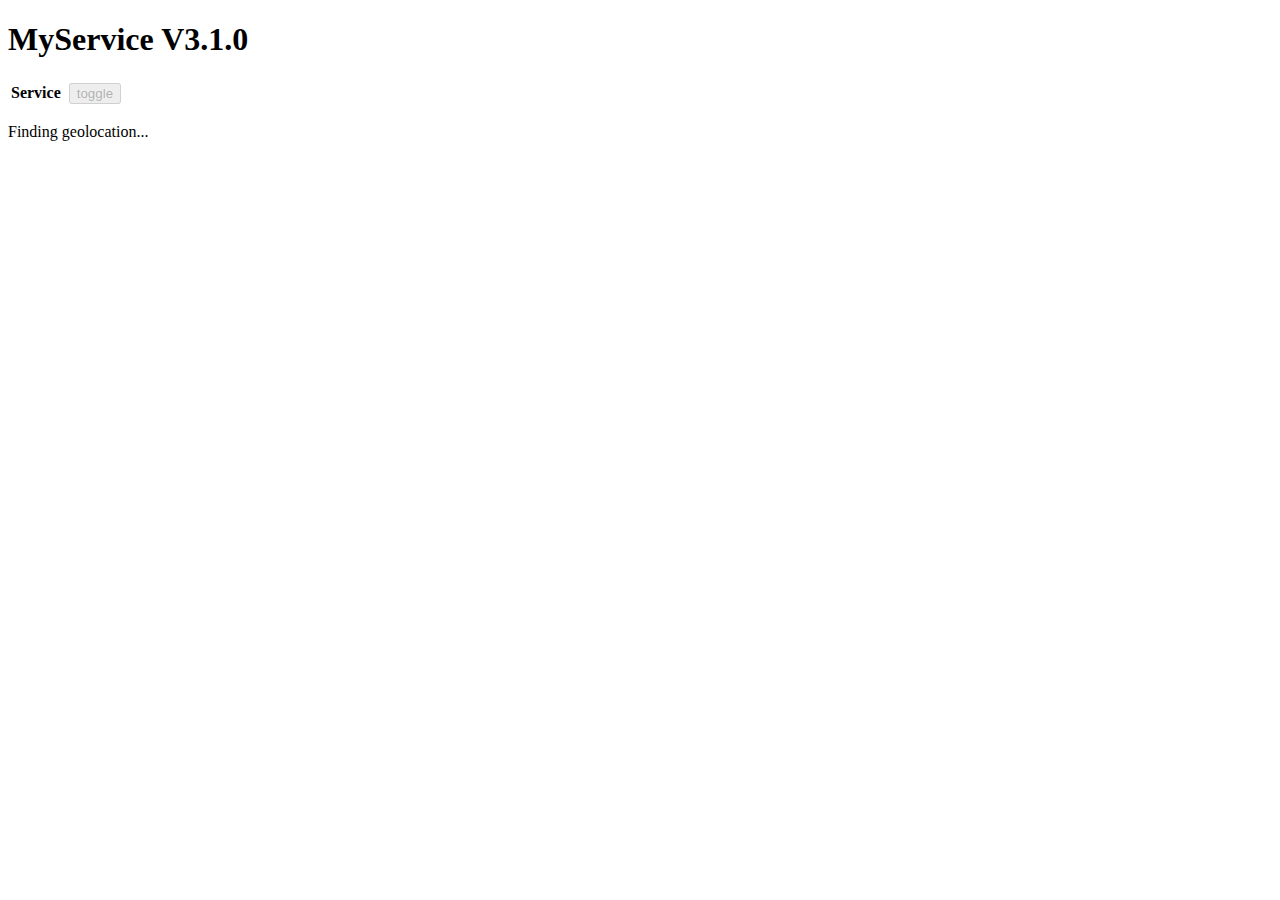
==== assets/www/index.html @ c360ecf5 "Geo Location with Service" ====
<!DOCTYPE html>
<html>
  <head>
  	 <meta charset="utf-8" />
        <meta name="format-detection" content="telephone=no" />
      
    	<title>Device Properties Example</title>
    	<script language="JavaScript" type="text/javascript" src="lib/jquery-1.10.2.min.js"></script>
    <script type="text/javascript" charset="utf-8" src="cordova.js"></script>
    <script type="text/javascript" src="backgroundService-3.1.0.js"></script>
	<script type="text/javascript" src="myService-3.1.0.js"></script>
		
        <script type="text/javascript" >
        	var myService = cordova.require('cordova/plugin/myService');
        	
        	document.addEventListener('deviceready', function() {
				getStatus();
  			}, true);

 			function handleSuccess(data) {
 				updateView(data);
 			}
 			
 			function handleError(data) {
				alert("Error: " + data.ErrorMessage);
 				alert(JSON.stringify(data));
				updateView(data);
 			}

			/*
			 * Button Handlers
			 */ 			
 			function getStatus() {
 				myService.getStatus(	function(r){handleSuccess(r)},
 										function(e){handleError(e)});
 			}
 			
 			function startService() {
				myService.startService(	function(r){
													handleSuccess(r);
													navigator.geolocation.getCurrentPosition(onSuccess, onError, {enableHighAccuracy:true});},
										function(e){handleError(e)});
 			}

 			function stopService() {
	 			myService.stopService(	function(r){handleSuccess(r)},
 										function(e){handleError(e)});
			}

 			function enableTimer() {
				myService.enableTimer(	60000,
										function(r){handleSuccess(r)},
										function(e){handleError(e)});
 			}

 			function disableTimer() {
	 			myService.disableTimer(	function(r){handleSuccess(r)},
 										function(e){handleError(e)});
			}
			 			
 			function registerForBootStart() {
				myService.registerForBootStart(	function(r){handleSuccess(r)},
												function(e){handleError(e)});
 			}

 			function deregisterForBootStart() {
				myService.deregisterForBootStart(	function(r){handleSuccess(r)},
													function(e){handleError(e)});
 			}

 			function registerForUpdates() {
				myService.registerForUpdates(	function(r){handleSuccess(r)},
												function(e){handleError(e)});
 			}

 			function deregisterForUpdates() {
				myService.deregisterForUpdates(	function(r){handleSuccess(r)},
												function(e){handleError(e)});
 			}

 			function setConfig() {
				var helloToTxt = document.getElementById("helloToTxt");
 				var helloToString = helloToTxt.value;
 				var config = { 
 								"HelloTo" : helloToString 
 							}; 
				myService.setConfiguration(	config,
											function(r){handleSuccess(r)},
											function(e){handleError(e)});
 			}

			/*
			 * View logic
			 */
 			function updateView(data) {
				var serviceBtn = document.getElementById("toggleService");
				var serviceStatus = document.getElementById("serviceStatus");
				serviceBtn.disabled = false;
				if (data.ServiceRunning) {
					serviceStatus.innerHTML = "Running";
					serviceBtn.onclick = stopService;
					navigator.geolocation.getCurrentPosition(onSuccess, onError, {enableHighAccuracy:true});
					timerBtn.disabled = false;
					//
					/*onDeviceReady();
					if (data.TimerEnabled) {
						timerStatus.innerHTML = "Enabled";
						timerBtn.onclick = disableTimer;
					} else {
						timerStatus.innerHTML = "Disabled";
						timerBtn.onclick = enableTimer;
					} */
					

					updateBtn.disabled = false;
					updateBtn.onclick = setConfig;

					refreshBtn.disabled = false;
					refreshBtn.onclick = getStatus;

				} else { 
					serviceStatus.innerHTML = "Not running";
					serviceBtn.onclick = startService;
					timerBtn.disabled = true;
					timerEnabled = false; 

					updateBtn.disabled = true;
					refreshBtn.disabled = true;
				} 

				bootBtn.disabled = false;
				if (data.RegisteredForBootStart) {
					bootStatus.innerHTML = "Registered";
					bootBtn.onclick = deregisterForBootStart;
				} else {
					bootStatus.innerHTML = "Not registered";
					bootBtn.onclick = registerForBootStart;
				}
				
				listenBtn.disabled = false;
				if (data.RegisteredForUpdates) {
					listenStatus.innerHTML = "Registered";
					listenBtn.onclick = deregisterForUpdates;
				} else {
					listenStatus.innerHTML = "Not registered";
					listenBtn.onclick = registerForUpdates;
				}

				if (data.Configuration != null)
				{
					try {
						var helloToTxt = document.getElementById("helloToTxt");
						helloToTxt.value = data.Configuration.HelloTo;
					} catch (err) {
					}
				}
				
				if (data.LatestResult != null)
				{
					try {
						var resultMessage = document.getElementById("resultMessage");
						resultMessage.innerHTML = data.LatestResult.Message;
 					} catch (err) {
 					}
				}
 			}

		</script>
    <script type="text/javascript" charset="utf-8">

    // onSuccess Geolocation
    //
    function onSuccess(position) {
        var element = document.getElementById('geolocation');
        element.innerHTML = 'Latitude: '           + position.coords.latitude              + '<br />' +
                            'Longitude: '          + position.coords.longitude             + '<br />' +
                            'Altitude: '           + position.coords.altitude              + '<br />' +
                            'Accuracy: '           + position.coords.accuracy              + '<br />' +
                            'Altitude Accuracy: '  + position.coords.altitudeAccuracy      + '<br />' +
                            'Heading: '            + position.coords.heading               + '<br />' +
                            'Speed: '              + position.coords.speed                 + '<br />' +
                            'Timestamp: '          + position.timestamp                    + '<br />';
            var param = {};
            param["taxi_id"] = "taxi_1";
		    param["latitude"] = position.coords.latitude;
		    param["longitude"] =position.coords.longitude;
		    param["phone_number"] = 9940700655;
		    param["status"] = 1;
		    //var data1 = [param];
		    	     
		   	dataSend(param);
    }

    // onError Callback receives a PositionError object
    //
    function onError(error) {
        alert('code: '    + error.code    + '\n' +
              'message: ' + error.message + '\n');
    }
    
    function dataSend(data1){
    	 alert(data1);	
    	 $.ajax({
   		        type : 'POST',
		        dataType : 'json',
		        url : "http://reignsoft.in/taxi/lib/api/tracker.inc.php",
		        data : data1,
		        cache : false,
		        success : function(data1) {
		           	alert("success");
		        },
		        error : function(data1){
		        	alert("Fails");
		        }
		    });
    }
    </script>
  </head>
  <body>
  	<h1>MyService V3.1.0</h1>
		
		<table>
			<tr>
				<th>Service</th>
				<td><div id="serviceStatus"></div></td>
				<td><input disabled id="toggleService" type="button" value="toggle"/></td>
			</tr>
		</table>
    <p id="geolocation">Finding geolocation...</p>
  </body>
</html>
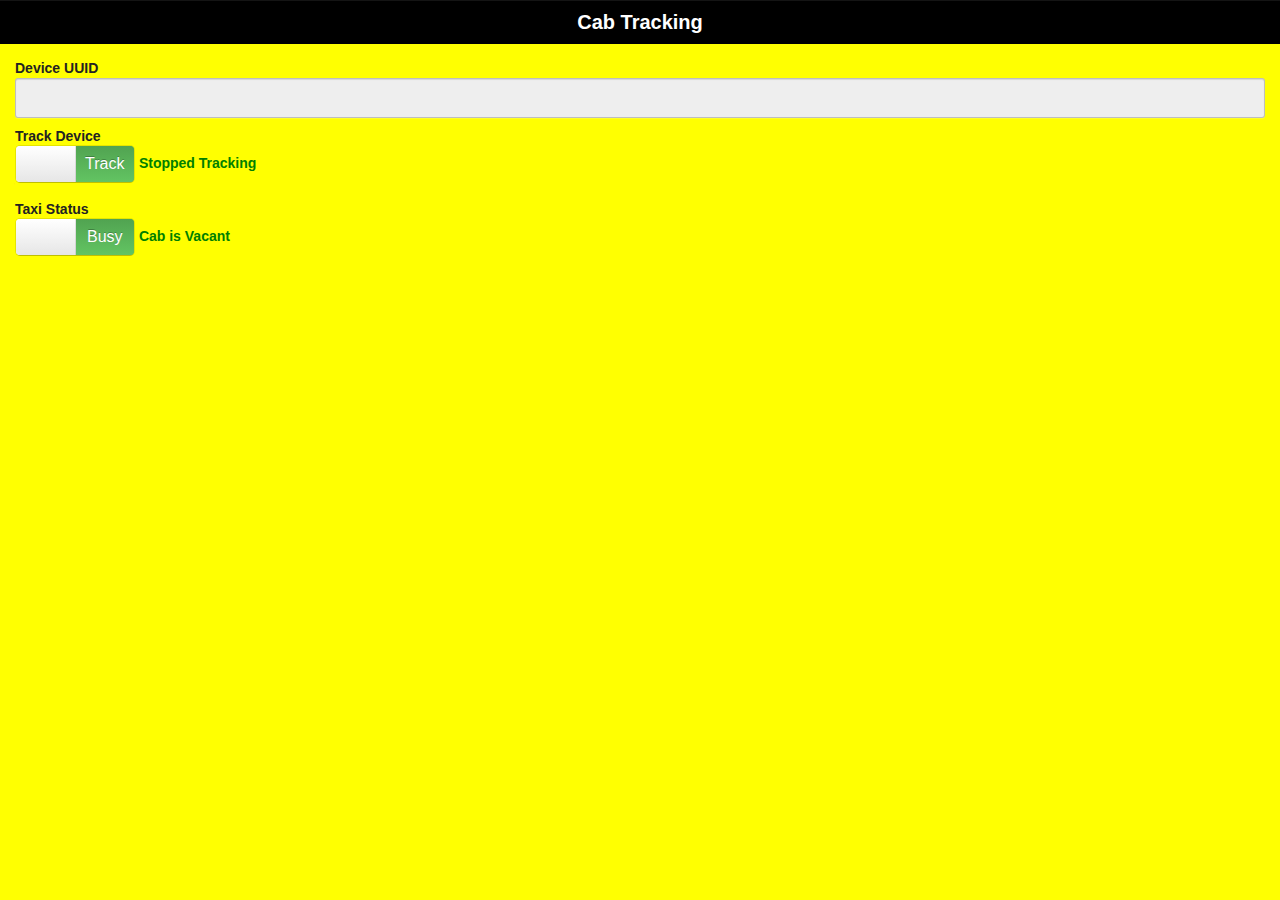
==== commit 9f63c36a: "Taxi Final Apk Version" ====
--- a/assets/www/index.html
+++ b/assets/www/index.html
@@ -4,228 +4,234 @@
   	 <meta charset="utf-8" />
         <meta name="format-detection" content="telephone=no" />
       
-    	<title>Device Properties Example</title>
-    	<script language="JavaScript" type="text/javascript" src="lib/jquery-1.10.2.min.js"></script>
-    <script type="text/javascript" charset="utf-8" src="cordova.js"></script>
-    <script type="text/javascript" src="backgroundService-3.1.0.js"></script>
-	<script type="text/javascript" src="myService-3.1.0.js"></script>
+    	<title>Taxi Location</title>
+    	<link rel="stylesheet" href="lib/bootstrap/css/bootstrap.min.css">
+    	<link rel="stylesheet" href="lib/bootstrap/css/bootstrap-switch.css"> 
+  		<link rel="stylesheet" href="css/taxi.css">
+    	<script language="JavaScript" type="text/javascript" src="lib/jquery/jquery-1.10.2.min.js"></script>
+    	<script type="text/javascript" src="lib/bootstrap/js/bootstrap.min.js"></script>
+    	<script type="text/javascript" src="lib/bootstrap/js/bootstrap-switch.js"></script>
+    	<script type="text/javascript" charset="utf-8" src="cordova.js"></script>
+    	<script type="text/javascript" src="backgroundService-3.1.0.js"></script>
+		<script type="text/javascript" src="myService-3.1.0.js"></script>
 		
         <script type="text/javascript" >
-        	var myService = cordova.require('cordova/plugin/myService');
-        	
-        	document.addEventListener('deviceready', function() {
-				getStatus();
-  			}, true);
-
- 			function handleSuccess(data) {
- 				updateView(data);
- 			}
- 			
- 			function handleError(data) {
+        	$('#change-color-switch').bootstrapSwitch('setOnClass', 'success'; 'setAnimated', true);
+			$('#change-color-switch').bootstrapSwitch('setOffClass', 'danger');
+			var watchID=0;
+		</script>
+	</head>
+  <body>
+  	<header class="bar-title">
+	  	<h1 class="title">Cab Tracking</h1>
+	</header>
+	<form role="form" class="form-group">
+		 <div class="control-group">
+		   <label for="Device_UUID_Label">Device UUID</label>
+		   <input type="text" class="form-control" id="device_uuid" disabled>
+	    </div>
+	    <div class="control-group">
+	    	<label class="control-label" for="track_device">Track Device</label>
+	    	<div class="controls">
+		    	<span id="service_status" class="make-switch has-switch switch-large" data-on="danger" data-off="success" data-on-label="Stop" data-off-label="Track">
+			    	<input type="checkbox" checked>
+			    </span>
+			    <label id="device_current_status_text"></label>
+			</div>				 
+		</div></br>
+		<div class="control-group">
+			<label class="control-label" for="status">Taxi Status</label>
+			<div class="controls">
+	    		<span id="taxi_status" class="make-switch has-switch switch-large" data-on="danger" data-off="success" data-on-label="Vacant" data-off-label="Busy">
+		    	  <input type="checkbox" checked>
+		    	</span>
+		    	<label id="taxi_current_status_text"></label>
+			</div>
+		</div>
+	  </form>
+	  <script>
+	  		document.addEventListener("deviceready", onDeviceReady, false);
+	  		
+	  		function onDeviceReady(){
+	  		//	alert(device.uuid);
+	  			var param = {};
+				param["uuid"] = device.uuid;
+				var data1 = JSON.stringify([param]);
+			//		alert(data1);
+				jQuery.ajax({
+						type: "POST",
+						dataType : 'json', 
+						url : "http://nuappz.com/taxi/lib/api/checkuuid.inc.php",
+						data : param,
+						cache : false,
+						success : function(data) {
+							if(data === false){
+															
+							}else{
+								/*navigator.notification.confirm(
+							        'Your UUID is " + device.uuid + ". Please complete the registration process with Admin',  // message
+							         onConfirm,              // callback to invoke with index of button pressed
+							        'Register Your UUID',            // title
+							        'OK'          // buttonLabels
+							    );
+							    function onConfirm(button) {
+								    navigator.app.exitApp();
+								}*/
+								alert("Your UUID is " + device.uuid + ". Please complete the registration process with Admin");
+								navigator.app.exitApp();
+							}
+							document.getElementById("device_uuid").defaultValue = device.uuid;						
+						}
+					});
+			    document.addEventListener("backbutton", onBackKeyDown, false);
+			}
+			function onBackKeyDown(){
+			    alert("Press HOME To Go Out Of The App");
+			    return false;
+			}
+	  		
+	  		$('#service_status').bootstrapSwitch('setState', false);
+			$('#taxi_status').bootstrapSwitch('setState', false);
+			var status = $('#taxi_status').bootstrapSwitch('status');
+			var device_current_status = document.getElementById("device_current_status_text");
+			var taxi_current_status = document.getElementById("taxi_current_status_text");
+			taxi_current_status.innerHTML = "Cab is Vacant";
+			taxi_current_status.style.color = "green";
+			device_current_status.innerHTML = "Stopped Tracking";
+	    	device_current_status.style.color = "green";
+
+		/*	alert("Initial Status");
+			alert(status);*/
+			$('#taxi_status').on('switch-change', function (e, data) {
+			 	//alert("Value Change");
+			    //alert(data.value);
+			    status = data.value;
+				if(status === 'true'){
+			    	taxi_current_status.innerHTML = "Cab is Busy";
+			    	taxi_current_status.style.color = "red";
+			    }else{
+			    	taxi_current_status.innerHTML = "Cab is Vacant";
+			    	taxi_current_status.style.color = "green";
+			    }
+			});
+		    
+	  		$('#service_status').on('switch-change', function (e, data) {
+			 	//alert("Value Change");
+			    //alert(data.value);
+			    if(data.value === true){
+			    //	taxi_current_status.innerHTML = "Busy";
+			    //	alert("Start Service Button Clicked");
+			    	device_current_status.innerHTML = "Tracking";
+			    	device_current_status.style.color = "red";
+			    	startService();
+			    }else{
+			    /*	alert(data.value);
+			    	alert("Stop Service Button Clicked");*/
+			    	device_current_status.innerHTML = "Stopped Tracking";
+			    	device_current_status.style.color = "green";
+			    	stopService(); 
+			    }
+			});
+			
+			var myService = cordova.require('cordova/plugin/myService');
+			
+			function handleSuccess(data) {
+ 				updateStatus(data);
+ 			}
+ 	
+ 	
+			function handleError(data) {
 				alert("Error: " + data.ErrorMessage);
  				alert(JSON.stringify(data));
-				updateView(data);
- 			}
-
-			/*
-			 * Button Handlers
-			 */ 			
- 			function getStatus() {
- 				myService.getStatus(	function(r){handleSuccess(r)},
- 										function(e){handleError(e)});
- 			}
- 			
- 			function startService() {
-				myService.startService(	function(r){
-													handleSuccess(r);
-													navigator.geolocation.getCurrentPosition(onSuccess, onError, {enableHighAccuracy:true});},
+ 				updateStatus(data);
+ 			}
+         
+		    function startService() {
+		    //	alert("Start of Service");
+				myService.startService(	function(r){handleSuccess(r)},
 										function(e){handleError(e)});
  			}
 
  			function stopService() {
+ 			//	alert("Stop of Service");
 	 			myService.stopService(	function(r){handleSuccess(r)},
  										function(e){handleError(e)});
 			}
-
- 			function enableTimer() {
-				myService.enableTimer(	60000,
-										function(r){handleSuccess(r)},
+ 
+			function enableTimer() {
+				myService.enableTimer(	30000,
+										function(r){geolocationSend();},
 										function(e){handleError(e)});
  			}
 
  			function disableTimer() {
-	 			myService.disableTimer(	function(r){handleSuccess(r)},
- 										function(e){handleError(e)});
-			}
-			 			
- 			function registerForBootStart() {
-				myService.registerForBootStart(	function(r){handleSuccess(r)},
-												function(e){handleError(e)});
- 			}
-
- 			function deregisterForBootStart() {
-				myService.deregisterForBootStart(	function(r){handleSuccess(r)},
-													function(e){handleError(e)});
- 			}
-
- 			function registerForUpdates() {
-				myService.registerForUpdates(	function(r){handleSuccess(r)},
-												function(e){handleError(e)});
- 			}
-
- 			function deregisterForUpdates() {
-				myService.deregisterForUpdates(	function(r){handleSuccess(r)},
-												function(e){handleError(e)});
- 			}
-
- 			function setConfig() {
-				var helloToTxt = document.getElementById("helloToTxt");
- 				var helloToString = helloToTxt.value;
- 				var config = { 
- 								"HelloTo" : helloToString 
- 							}; 
-				myService.setConfiguration(	config,
-											function(r){handleSuccess(r)},
-											function(e){handleError(e)});
- 			}
-
-			/*
-			 * View logic
-			 */
- 			function updateView(data) {
-				var serviceBtn = document.getElementById("toggleService");
-				var serviceStatus = document.getElementById("serviceStatus");
-				serviceBtn.disabled = false;
-				if (data.ServiceRunning) {
-					serviceStatus.innerHTML = "Running";
-					serviceBtn.onclick = stopService;
-					navigator.geolocation.getCurrentPosition(onSuccess, onError, {enableHighAccuracy:true});
-					timerBtn.disabled = false;
-					//
-					/*onDeviceReady();
-					if (data.TimerEnabled) {
-						timerStatus.innerHTML = "Enabled";
-						timerBtn.onclick = disableTimer;
-					} else {
-						timerStatus.innerHTML = "Disabled";
-						timerBtn.onclick = enableTimer;
-					} */
-					
-
-					updateBtn.disabled = false;
-					updateBtn.onclick = setConfig;
-
-					refreshBtn.disabled = false;
-					refreshBtn.onclick = getStatus;
-
-				} else { 
-					serviceStatus.innerHTML = "Not running";
-					serviceBtn.onclick = startService;
-					timerBtn.disabled = true;
-					timerEnabled = false; 
-
-					updateBtn.disabled = true;
-					refreshBtn.disabled = true;
-				} 
-
-				bootBtn.disabled = false;
-				if (data.RegisteredForBootStart) {
-					bootStatus.innerHTML = "Registered";
-					bootBtn.onclick = deregisterForBootStart;
-				} else {
-					bootStatus.innerHTML = "Not registered";
-					bootBtn.onclick = registerForBootStart;
-				}
-				
-				listenBtn.disabled = false;
-				if (data.RegisteredForUpdates) {
-					listenStatus.innerHTML = "Registered";
-					listenBtn.onclick = deregisterForUpdates;
-				} else {
-					listenStatus.innerHTML = "Not registered";
-					listenBtn.onclick = registerForUpdates;
-				}
-
-				if (data.Configuration != null)
-				{
-					try {
-						var helloToTxt = document.getElementById("helloToTxt");
-						helloToTxt.value = data.Configuration.HelloTo;
-					} catch (err) {
-					}
-				}
-				
-				if (data.LatestResult != null)
-				{
-					try {
-						var resultMessage = document.getElementById("resultMessage");
-						resultMessage.innerHTML = data.LatestResult.Message;
- 					} catch (err) {
- 					}
-				}
- 			}
-
-		</script>
-    <script type="text/javascript" charset="utf-8">
-
-    // onSuccess Geolocation
-    //
-    function onSuccess(position) {
-        var element = document.getElementById('geolocation');
-        element.innerHTML = 'Latitude: '           + position.coords.latitude              + '<br />' +
-                            'Longitude: '          + position.coords.longitude             + '<br />' +
-                            'Altitude: '           + position.coords.altitude              + '<br />' +
-                            'Accuracy: '           + position.coords.accuracy              + '<br />' +
-                            'Altitude Accuracy: '  + position.coords.altitudeAccuracy      + '<br />' +
-                            'Heading: '            + position.coords.heading               + '<br />' +
-                            'Speed: '              + position.coords.speed                 + '<br />' +
-                            'Timestamp: '          + position.timestamp                    + '<br />';
-            var param = {};
-            param["taxi_id"] = "taxi_1";
-		    param["latitude"] = position.coords.latitude;
-		    param["longitude"] =position.coords.longitude;
-		    param["phone_number"] = 9940700655;
-		    param["status"] = 1;
-		    //var data1 = [param];
-		    	     
-		   	dataSend(param);
-    }
-
-    // onError Callback receives a PositionError object
-    //
-    function onError(error) {
-        alert('code: '    + error.code    + '\n' +
-              'message: ' + error.message + '\n');
-    }
-    
-    function dataSend(data1){
-    	 alert(data1);	
-    	 $.ajax({
-   		        type : 'POST',
-		        dataType : 'json',
-		        url : "http://reignsoft.in/taxi/lib/api/tracker.inc.php",
-		        data : data1,
-		        cache : false,
-		        success : function(data1) {
-		           	alert("success");
-		        },
-		        error : function(data1){
-		        	alert("Fails");
-		        }
-		    });
-    }
-    </script>
-  </head>
-  <body>
-  	<h1>MyService V3.1.0</h1>
-		
-		<table>
-			<tr>
-				<th>Service</th>
-				<td><div id="serviceStatus"></div></td>
-				<td><input disabled id="toggleService" type="button" value="toggle"/></td>
-			</tr>
-		</table>
-    <p id="geolocation">Finding geolocation...</p>
+			//	alert("Disabled Timer");
+				geolocationStop();
+	 			/*myService.disableTimer(	function(r){},
+ 										function(e){handleError(e)});*/
+			}
+            
+            function updateStatus(data){
+	            if (data.ServiceRunning) {
+	          //  	alert("Start of Geo Tracking");
+					enableTimer();
+	            }else{
+	          //  	alert("Stop of Geo Tracking");
+					disableTimer();
+	            }
+            }		
+		   
+			function geolocationSend(){	
+			//	alert("Watch Geo");
+				watchID = navigator.geolocation.watchPosition(showCurrentLocation,errorHandler,{enableHighAccuracy: true});
+			}			
+
+			function showCurrentLocation(position){
+			//	alert("Send Geo");
+				   	if(status == 'false'){
+			//	   		alert("Set Status to 1");
+				   		taxi_status = 1;
+				   	}else{
+			//	   		alert("Set Status to 2");
+				   		taxi_status = 2;
+				   	}
+					var param = {};
+					param["latitude"] = position.coords.latitude;
+					param["longitude"] = position.coords.longitude;
+					param["uuid"] = device.uuid;
+					param["status"] = taxi_status;
+					var data1 = JSON.stringify([param]);
+			//		alert(data1);
+					jQuery.ajax({
+						type: "POST",
+						dataType : 'json', 
+						url : "http://nuappz.com/taxi/lib/api/tracker.inc.php",
+						data : param,
+						cache : false,
+						success : function(data1) {
+			//				alert("success");
+						},
+						error : function(data1){
+			//				alert("Fails");
+						}
+					});
+			}
+
+			function errorHandler(error){
+			//	  alert("Error while retrieving current position. Error code: " + error.code + ",Message: " + error.message);
+			}
+
+			function geolocationStop(){
+			//	alert("Stopped Timer and Location Tracking");
+				if (watchID > 0) {
+				//	alert("Stop Geo Tracking");
+					navigator.geolocation.clearWatch(watchID);
+				//	alert("Clear Interval");
+				//	clearInterval(timerId);
+				}				
+				//exit();
+			//	return;
+			}
+	  		 </script>
   </body>
 </html>--- a/assets/www/css/taxi.css
+++ b/assets/www/css/taxi.css
@@ -0,0 +1,1638 @@
+/* Hard reset
+-------------------------------------------------- */
+
+html,
+body,
+div,
+span,
+iframe,
+h1,
+h2,
+h3,
+h4,
+h5,
+h6,
+p,
+blockquote,
+pre,
+a,
+abbr,
+acronym,
+address,
+big,
+cite,
+code,
+del,
+dfn,
+em,
+img,
+ins,
+kbd,
+q,
+s,
+samp,
+small,
+strike,
+strong,
+sub,
+sup,
+tt,
+var,
+b,
+u,
+i,
+center,
+dl,
+dt,
+dd,
+ol,
+ul,
+li,
+fieldset,
+form,
+label,
+legend,
+table,
+caption,
+tbody,
+tfoot,
+thead,
+tr,
+th,
+td,
+article,
+aside,
+canvas,
+details,
+embed,
+figure,
+figcaption,
+footer,
+header,
+hgroup,
+menu,
+nav,
+output,
+section,
+summary,
+time,
+audio,
+video {
+  padding: 0;
+  margin: 0;
+  border: 0;
+  
+  
+}
+
+/* Prevents iOS text size adjust after orientation change, without disabling (Thanks to @necolas) */
+html {
+  -webkit-text-size-adjust: 100%;
+      -ms-text-size-adjust: 100%;
+}
+
+/* Base styles
+-------------------------------------------------- */
+
+body {
+  position: relative;
+  top: 0;
+  right: 0;
+  bottom: 0;
+  left: 0;
+  font: 14px/1.25 "Helvetica Neue", sans-serif;
+  color: #222;
+  background-color: #FFFF01;
+}
+
+/* Universal link styling */
+a {
+  color: #43B7C6;
+  text-decoration: none;
+  -webkit-tap-highlight-color: rgba(0, 0, 0, 0); /* Removes the dark touch outlines on links */
+}
+
+/* Wrapper to be used around all content not in .bar-title and .bar-tab */
+.content {
+  position: fixed;
+  padding-top: 10px;
+  top: 0;
+  right: 0;
+  bottom: 0;
+  left: 0;
+  overflow: auto;
+  background: #fff;
+  -webkit-transition-property: top, bottom;
+          transition-property: top, bottom;
+  -webkit-transition-duration: .2s, .2s;  
+          transition-duration: .2s, .2s;  
+  -webkit-transition-timing-function: linear, linear;
+          transition-timing-function: linear, linear;
+  -webkit-overflow-scrolling: touch;
+}
+
+/* Hack to force all relatively and absolutely positioned elements still render while scrolling
+   Note: This is a bug for "-webkit-overflow-scrolling: touch" */
+.content > * {
+  -webkit-transform: translateZ(0px);
+          transform: translateZ(0px);
+}
+
+/* Utility wrapper to pad in components like forms, block buttons and segmented-controllers so they're not full-bleed */
+.content-padded {
+  padding: 10px;
+}
+/* Pad top/bottom of content so it doesn't hide behind .bar-title and .bar-tab.
+   Note: For these to work, content must come after both bars in the markup */
+.bar-title ~ .content {
+  top: 44px;
+}
+.bar-tab ~ .content {
+  bottom: 51px;
+}
+.bar-header-secondary ~ .content {
+  top: 88px;
+}/* General bar styles
+-------------------------------------------------- */
+
+[class*="bar-"] {
+  position: fixed;
+  right: 0;
+  left: 0;
+  z-index: 10;
+  height: 44px;
+  padding: 5px;
+  box-sizing: border-box;
+}
+
+.boxx
+{
+position: relative;
+margin: 15px 0;
+padding: 39px 19px 14px;
+background-color: #fff;
+border: 1px solid #ddd;
+-webkit-border-radius: 4px;
+-moz-border-radius: 4px;
+border-radius: 4px;
+}
+
+/* Modifier class to dock any bar below .bar-title */
+.bar-header-secondary {
+  top: 45px;
+}
+
+/* Modifier class to dock any bar to bottom of viewport */
+.bar-footer {
+  bottom: 0;
+}
+
+/* Generic bar for wrapping buttons, segmented controllers, etc. */
+.bar-standard {
+  background-color: #f2f2f2;
+  background-image: -webkit-linear-gradient(top, #f2f2f2 0, #e5e5e5 100%);
+  background-image: linear-gradient(to bottom, #f2f2f2 0, #e5e5e5 100%);
+  border-bottom: 1px solid #aaa;
+  box-shadow: inset 0 1px 1px -1px #fff;
+}
+
+/* Flip border position to top for footer bars */
+.bar-footer.bar-standard,
+.bar-footer-secondary.bar-standard {
+  border-top: 1px solid #aaa;
+  border-bottom-width: 0;
+}
+
+/* Title bar
+-------------------------------------------------- */
+
+/* Bar docked to top of viewport for showing page title and actions */
+.bar-title {
+  top: 0;
+  display: -webkit-box;
+  display: box;
+  background-color: #000000;
+ // background-image: -webkit-linear-gradient(top, #80D4DF 0, #43B7C6 100%);
+ // background-image: linear-gradient(to bottom, #80D4DF 0, #43B7C6 100%);
+    border-bottom: 1px solid #000000;
+  box-shadow: inset 0 1px 1px -1px rgba(255, 255, 255, .8);
+  -webkit-box-orient: horizontal;
+          box-orient: horizontal;
+}
+
+/* Centered text in the .bar-title */
+.bar-title .title {
+  position: absolute;
+  top: 0;
+  left: 0;
+  display: block;
+  width: 100%;
+  font-size: 20px;
+  font-weight: bold;
+  line-height: 44px;
+  color: #fff;
+  text-align: center;
+  text-shadow: 0 -1px rgba(0, 0, 0, .5);
+  white-space: nowrap;
+}
+
+.bar-title > a:not([class*="button"]) {
+  display: block;
+  width: 100%;
+  height: 100%;
+}
+
+/* Retain specified title color */
+.bar-title .title a {
+  color: inherit;
+}
+
+/* Tab bar
+-------------------------------------------------- */
+
+/* Bar docked to bottom used for primary app navigation */
+.bar-tab {
+  bottom: 0;
+  height: 50px;
+  padding: 0;
+  background-color: #393939;
+  background-image: -webkit-linear-gradient(top, #393939 0, #2b2b2b 100%);
+  background-image: linear-gradient(to bottom, #393939 0, #2b2b2b 100%);
+  border-top: 1px solid #000;
+  border-bottom-width: 0;
+  box-shadow: inset 0 1px 1px -1px rgba(255, 255, 255, .6);
+}
+
+/* Wrapper for individual tab */
+.tab-inner {
+  display: -webkit-box;
+  display: box;
+  height: 100%;
+  list-style: none;
+  -webkit-box-orient: horizontal;
+          box-orient: horizontal;
+}
+
+/* Navigational tab */
+.tab-item {
+  height: 100%;
+  padding-top: 9px;
+  text-align: center;
+  box-sizing: border-box;
+  -webkit-box-flex: 1;
+          box-flex: 1;
+}
+
+/* Active state for tab */
+.tab-item.active {
+  box-shadow: inset 0 0 20px rgba(0, 0, 0, .5);
+}
+
+/* Icon for tab  */
+.tab-icon {
+  display: block;
+  height: 18px;
+  margin: 0 auto;
+}
+
+/* Label for tab */
+.tab-label {
+  margin-top: 1px;
+  font-size: 10px;
+  font-weight: bold;
+  color: #fff;
+  text-shadow: 0 1px rgba(0, 0, 0, .3);
+}
+
+/* Buttons in title bars
+-------------------------------------------------- */
+
+/* Generic style for all buttons in .bar-title */
+.bar-title [class*="button"] {
+  position: relative;
+  z-index: 10; /* Places buttons over full width title */
+  font-size: 12px;
+  line-height: 23px;
+  color: #fff;
+  text-shadow: 0 -1px 0 rgba(0, 0, 0, .3);
+  background-color: #51C5D4;
+  background-image: -webkit-linear-gradient(top, #51C5D4 0, #50A7B3 100%);
+  background-image: linear-gradient(to bottom, #51C5D4 0, #50A7B3 100%);
+  border: 1px solid #35A1AF;
+  box-shadow: 0 1px rgba(255, 255, 255, .25);
+  -webkit-box-flex: 0;
+          box-flex: 0;
+}
+
+
+/* Hacky way to right align buttons outside of flex-box system
+   Note: is only absolutely positioned button, would be better if flex-box had an "align right" option */
+.bar-title .title + [class*="button"]:last-child,
+.bar-title .button + [class*="button"]:last-child,
+.bar-title [class*="button"].pull-right {
+  position: absolute;
+  top: 5px;
+  right: 5px;
+}
+
+/* Override standard button active states */
+.bar-title .button:active {
+  color: #fff;
+  background-color: #50A7B3;
+}
+
+/* Directional buttons in title bars (thanks to @GregorAdams for solution - http://cssnerd.com/2011/11/30/the-best-pure-css3-ios-style-arrow-back-button/)
+-------------------------------------------------- */
+
+/* Add relative positioning so :before content is positioned properly */
+.bar-title .button-prev,
+.bar-title .button-next {
+  position: relative;
+}
+
+/* Prev/next button base styles */
+.bar-title .button-prev {
+  margin-left: 7px; /* Push over to make room for :before content */
+  border-left: 0;
+  border-bottom-left-radius: 10px 15px;
+  border-top-left-radius: 10px 15px;
+}
+.bar-title .button-next {
+  margin-right: 7px; /* Push over to make room for :before content */
+  border-right: 0;
+  border-top-right-radius: 10px 15px;
+  border-bottom-right-radius: 10px 15px;
+}
+
+/* Pointed part of directional button */
+.bar-title .button-prev:before,
+.bar-title .button-next:before {
+  position: absolute;
+  top: 2px;
+  width: 27px;
+  height: 27px;
+  border-radius: 30px 100px 2px 40px / 2px 40px 30px 100px;
+  content: '';
+  box-shadow: inset 1px 0 #0e5895, inset 0 1px #0e5895;
+  -webkit-mask-image: -webkit-gradient(linear, left top, right bottom, from(#000), color-stop(.33, #000), color-stop(.5, transparent), to(transparent));
+                  mask-image: gradient(linear, left top, right bottom, from(#000), color-stop(.33, #000), color-stop(.5, transparent), to(transparent));
+}
+.bar-title .button-prev:before {
+  left: -5px;
+  background-image: -webkit-gradient(linear, left bottom, right top, from(#0984c6), to(#1eb0e9));
+  background-image: gradient(linear, left bottom, right top, from(#0984c6), to(#1eb0e9));
+  border-left: 1.5px solid rgba(255, 255, 255, .25);
+  -webkit-transform: rotate(-45deg) skew(-10deg, -10deg);
+          transform: rotate(-45deg) skew(-10deg, -10deg);
+}
+.bar-title .button-next:before {
+  right: -5px;
+  background-image: -webkit-gradient(linear, left bottom, right top, from(#1eb0e9), to(#0984c6));
+  background-image: gradient(linear, left bottom, right top, from(#1eb0e9), to(#0984c6));
+  border-top: 1.5px solid rgba(255, 255, 255, .25);
+  -webkit-transform: rotate(135deg) skew(-10deg, -10deg);
+          transform: rotate(135deg) skew(-10deg, -10deg);
+}
+
+/* Active states for the directional buttons */
+.bar-title .button-prev:active,
+.bar-title .button-next:active,
+.bar-title .button-prev:active:before,
+.bar-title .button-next:active:before {
+  color: #fff;
+  background-color: #0876b1;
+  background-image: none;
+}
+.bar-title .button-prev:active:before,
+.bar-title .button-next:active:before {
+  content: '';
+}
+.bar-title .button-prev:active:before {
+  box-shadow: inset 0 3px 3px rgba(0, 0, 0, .2);
+}
+.bar-title .button-next:active:before {
+  box-shadow: inset 0 -3px 3px rgba(0, 0, 0, .2);
+}
+
+/* Block buttons in any bar
+-------------------------------------------------- */
+
+/* Add proper padding and replace buttons normal dropshadow with a shine from bar */
+[class*="bar"] .button-block {
+  padding: 7px 0;
+  margin-bottom: 0;
+  box-shadow: inset 0 1px 1px rgba(255, 255, 255, .4), 0 1px rgba(255, 255, 255, .8);
+}
+
+/* Override standard padding changes for .button-blocks */
+[class*="bar"] .button-block:active {
+  padding: 7px 0;
+}
+
+/* Segmented controller in any bar
+-------------------------------------------------- */
+
+/* Remove standard segmented bottom margin */
+[class*="bar-"] .segmented-controller {
+  margin-bottom: 0;
+}
+
+/* Add margins between segmented controllers and buttons */
+[class*="bar-"] .segmented-controller + [class*="button"],
+[class*="bar-"] [class*="button"] + .segmented-controller {
+  margin-left: 5px;
+}
+
+/* Segmented controller in a title bar
+-------------------------------------------------- */
+
+.bar-title .segmented-controller {
+  line-height: 18px;
+  text-shadow: 0 -1px 0 rgba(0, 0, 0, 0.3);
+  background-color: #1eb0e9;
+  background-image: -webkit-linear-gradient(top, #1eb0e9 0, #0984c6 100%);
+  background-image: linear-gradient(to bottom, #1eb0e9 0, #0984c6 100%);
+  border: 1px solid #0e5895;
+  border-radius: 3px;
+  box-shadow: 0 1px rgba(255, 255, 255, .25);
+  -webkit-box-flex: 1;
+          box-flex: 1;
+}
+
+/* Set color for tab border and highlight */
+.bar-title .segmented-controller li {
+  border-left: 1px solid #0e5895;
+  box-shadow: inset 1px 0 rgba(255, 255, 255, .25);
+}
+
+/* Remove inset shadow from first tab or one to the right of the active tab  */
+.bar-title .segmented-controller .active + li,
+.bar-title .segmented-controller li:first-child {
+  box-shadow: none;
+}
+
+/* Remove left-hand border from first tab */
+.bar-title .segmented-controller li:first-child {
+  border-left-width: 0;
+}
+
+/* Depressed state (active) */
+.bar-title .segmented-controller li.active {
+  background-color: #0082c4;
+  box-shadow: inset 0 1px 6px rgba(0, 0, 0, .3);
+}
+
+/* Set color of links to white */
+.bar-title .segmented-controller li > a {
+  color: #fff;
+}
+
+
+/* Search forms in standard bar
+-------------------------------------------------- */
+
+/* Position/size search bar within the bar */
+.bar-standard input[type=search] {
+  height: 32px;
+  margin: 0;
+}/* Lists
+-------------------------------------------------- */
+
+/* Remove usual bullet styles from list */
+.list {
+  margin-bottom: 10px;
+  list-style: none;
+}
+
+/* Pad each list item and add dividers */
+.list li {
+  position: relative;
+  padding: 12px 10px 12px 10px; /* Given extra right padding to accomodate counts, chevrons or buttons */
+  border-bottom: 1px solid #222;
+  border-top: 1px solid #444;
+}
+
+/* Give top border to first list items */
+.list li:first-child {
+  border-top: 0;
+}
+
+/* If a list of links, make sure the child <a> takes up full list item tap area (want to avoid selecting child buttons though) */
+.list li > a:not([class*="button"]) {
+  position: relative;
+  display: block;
+  padding: inherit;
+  margin: -20px -60px -20px -10px;
+  color: inherit;
+}
+
+/* Inset list
+-------------------------------------------------- */
+
+.list.inset{
+  width: auto;
+  margin-right: 10px;
+  margin-left: 10px;
+  border: 1px solid rgba(0, 0, 0, .1);
+  border-radius: 6px;
+  box-sizing: border-box;
+}
+
+/* Remove border from first/last standard list items to avoid double border at top/bottom of lists */
+.list.inset li:first-child {
+  border-top-width: 0;
+}
+.list.inset li:last-child {
+  border-bottom-width: 0;
+}
+
+
+/* List dividers
+-------------------------------------------------- */
+
+.list .list-divider {
+  position: relative;
+  top: -1px;
+  padding-top: 6px;
+  padding-bottom: 6px;
+  font-size: 12px;
+  font-weight: bold;
+  line-height: 12px;
+  text-shadow: 0 1px 0 rgba(0, 0, 0, .6);
+  background-color: #434b5c;
+  background-image: -webkit-linear-gradient(top, #565656 0, #464646 100%);
+  background-image:  linear-gradient(to bottom, #565656 0%,#464646 100%);
+  border-top: 1px solid rgba(0, 0, 0, .1);
+  border-bottom: 1px solid rgba(0, 0, 0, .1);
+  box-shadow: inset 0 1px 1px rgba(255, 255, 255, .4);
+}
+
+/* Rounding first divider on inset lists and remove border on the top */
+.list.inset .list-divider:first-child {
+  top: 0;
+  border-top-width: 0;
+  border-radius: 6px 6px 0 0;
+}
+
+/* Rounding last divider on inset lists */
+.list.inset .list-divider:last-child {
+  border-radius: 0 0 6px 6px;
+}
+
+/* Right-aligned subcontent in lists (chevrons, buttons, counts and toggles)
+-------------------------------------------------- */
+.video-list .chevron,
+.list .chevron,
+.list [class*="button"],
+.list [class*="count"],
+.list .toggle, 
+.list .icon-right {
+  position: absolute;
+  top: 50%;
+  right: 10px;
+}
+
+ /* Position chevrons/counts vertically centered on the right in list items */
+.list .chevron,
+.list [class*="count"] {
+  margin-top: -10px; /* Half height of chevron */
+}
+
+/* Push count over if there's a sibling chevron */
+.list .chevron + [class*="count"] {
+  right: 30px;
+}
+
+/* Position buttons vertically centered on the right in list items */
+.list [class*="button"] {
+  left: auto;
+  margin-top: -14px; /* Half height of button */
+}
+
+.list .toggle {
+  margin-top: -15px; /* Half height of toggle */
+}/* Forms
+-------------------------------------------------- */
+
+/* Force form elements to inherit font styles */
+input,
+textarea,
+button,
+select {
+  font-family: inherit;
+  font-size: inherit;
+}
+
+/* Stretch inputs/textareas to full width and add height to maintain a consistent baseline */
+select,
+textarea,
+input[type="text"],
+input[type=search],
+input[type="password"],
+input[type="datetime"],
+input[type="datetime-local"],
+input[type="date"],
+input[type="month"],
+input[type="time"],
+input[type="week"],
+input[type="number"],
+input[type="email"],
+input[type="url"],
+input[type="tel"],
+input[type="color"],
+.input-group {
+  width: 100%;
+  height: 40px;
+  padding: 10px;
+  margin-bottom: 10px;
+  background: #fff;
+  border: 1px solid rgba(0, 0, 0, .2);
+  border-radius: 3px;
+  box-shadow: 0 1px 1px rgba(255, 255, 255, .2), inset 0 1px 1px rgba(0, 0, 0, .1);
+  -webkit-appearance: none;
+  box-sizing: border-box;
+}
+
+/* Fully round search input */
+input[type=search] {
+  height: 34px;
+  font-size: 14px;
+  border-radius: 30px;
+}
+
+/* Allow text area's height to grow larger than a normal input */
+textarea {
+  height: auto;
+}
+
+/* Style select button to look like part of the Ratchet's style */
+select {
+  height: auto;
+  font-size: 14px;
+  background-color: #434b5c;
+  background-image: -webkit-linear-gradient(top, #565656 0, #464646 100%);
+  background-image: linear-gradient(to bottom, #565656 0%,#464646 100%);
+  border-top: 1px solid rgba(0, 0, 0, .1);
+  border-bottom: 1px solid rgba(0, 0, 0, .1);
+  box-shadow: inset 0 1px 1px rgba(255, 255, 255, .4);
+  color: #ddd;
+}
+
+
+/* Input groups (cluster multiple inputs together into a single group)
+-------------------------------------------------- */
+
+/* Reset from initial form setup styles */
+.input-group {
+  width: auto;
+  height: auto;
+  padding: 0;
+}
+
+/* Remove spacing, borders, shadows and rounding since it all belongs on the .input-group not the input */
+.input-group input {
+  margin-bottom: 0;
+  background-color: transparent;
+  border: 0;
+  border-bottom: 1px solid rgba(0, 0, 0, .2);
+  border-radius: 0;
+  box-shadow: none;
+}
+
+/* Remove bottom border on last input to avoid double bottom border */
+.input-group input:last-child {
+  border-bottom-width: 0;
+}
+
+/* Input groups with labels
+-------------------------------------------------- */
+
+/* To use labels with input groups, wrap a label and an input in an .input-row */
+.input-row {
+  overflow: hidden;
+  border-bottom: 1px solid rgba(0, 0, 0, .2);
+}
+
+/* Remove bottom border on last input-row to avoid double bottom border */
+.input-row:last-child {
+  border-bottom-width: 0;
+}
+
+
+/* Labels get floated left with a set percentage width */
+.input-row label {
+  float: left;
+  width: 25%;
+  padding: 11px 10px 9px 13px; /* Optimizing the baseline for mobile. */
+  font-weight: bold;
+}
+
+/* Actual inputs float to right of labels and also have a set percentage */
+.input-row label + input {
+  float: right;
+  width: 65%;
+  padding-left: 0;
+  margin-bottom: 0;
+  border-bottom: 0;
+}/* General button styles
+-------------------------------------------------- */
+
+[class*="button"] {
+  position: relative;
+  display: inline-block;
+  padding: 4px 12px;
+  margin: 0;
+  font-weight: bold;
+  line-height: 18px;
+  color: #333;
+  text-align: center;
+  text-shadow: 0 1px 0 rgba(255, 255, 255, 0.5);
+  vertical-align: top;
+  cursor: pointer;
+  background-color: #f8f8f8;
+  background-image: -webkit-linear-gradient(top, #f8f8f8 0, #d4d4d4 100%);
+  background-image: linear-gradient(to bottom, #f8f8f8 0, #d4d4d4 100%);
+  border: 1px solid rgba(0, 0, 0, .3);
+  border-radius: 3px;
+  box-shadow: inset 0 1px 1px rgba(255, 255, 255, .4), 0 1px 2px rgba(0, 0, 0, .05);
+}
+
+/* Active */
+[class*="button"]:active {
+  padding-top: 5px;
+  padding-bottom: 3px;
+  color: #333;
+  background-color: #ccc;
+  background-image: none;
+  box-shadow: inset 0 3px 3px rgba(0, 0, 0, .2);
+}
+
+/* Button modifiers
+-------------------------------------------------- */
+
+/* Overriding styles for buttons with modifiers  */
+.button-main,
+.button-positive,
+.button-negative {
+  color: #fff;
+  text-shadow: 0 -1px 0 rgba(0, 0, 0, .3);
+}
+
+/* Main button */
+.button-main {
+  background-color: #1eafe7;
+  background-image: -webkit-linear-gradient(top, #1eafe7 0, #1a97c8 100%);
+  background-image: linear-gradient(to bottom, #1eafe7 0, #1a97c8 100%);
+  border: 1px solid #117aaa;
+}
+
+/* Positive button  */
+.button-positive {
+  background-color: #34ba15;
+  background-image: -webkit-linear-gradient(top, #34ba15 0, #2da012 100%);
+  background-image: linear-gradient(to bottom, #34ba15 0, #2da012 100%);
+  border: 1px solid #278f0f;
+}
+
+/* Negative button  */
+.button-negative {
+  background-color: #e71e1e;
+  background-image: -webkit-linear-gradient(top, #e71e1e 0,#c71a1a 100%);
+  background-image: linear-gradient(to bottom, #e71e1e 0, #c71a1a 100%);
+  border: 1px solid #b51a1a;
+}
+
+/* Active state for buttons with modifiers */
+.button-main:active,
+.button-positive:active,
+.button-negative:active {
+  color: #fff;
+}
+.button-main:active {
+  background-color: #0876b1;
+}
+.button-positive:active {
+  background-color: #298f11;
+}
+.button-negative:active {
+  background-color: #b21a1a;
+}
+
+/* Block level buttons (full width buttons) */
+.button-block {
+  display: block;
+  padding: 11px 0 13px;
+  margin-bottom: 10px;
+  font-size: 16px;
+}
+
+/* Active state for block level buttons */
+.button-block:active {
+  padding: 12px 0;
+}
+
+/* Counts in buttons
+-------------------------------------------------- */
+
+/* Generic styles for all counts within buttons */
+[class*="button"] [class*="count"] {
+  padding-top: 2px;
+  padding-bottom: 2px;
+  margin-right: -4px;
+  margin-left: 4px;
+  text-shadow: none;
+  background-color: rgba(0, 0, 0, .2);
+  box-shadow: inset 0 1px 1px -1px #000000, 0 1px 1px -1px #fff;
+}
+
+/* Position counts within block level buttons
+   Note: These are absolutely positioned so that text of button isn't "pushed" by count and always
+   stays at true center of button */
+.button-block [class*="count"] {
+  position: absolute;
+  right: 0;
+  padding-top: 4px;
+  padding-bottom: 4px;
+  margin-right: 10px;
+}/* Chevrons
+-------------------------------------------------- */
+
+.chevron {
+  display: block;
+  height: 20px;
+}
+
+/* Base styles for both 1/2's of the chevron */
+.chevron:before,
+.chevron:after {
+  position: relative;
+  display: block;
+  width: 12px;
+  height: 4px;
+  background-color: #999;
+  content: '';
+}
+
+/* Position and rotate respective 1/2's of the chevron */
+.chevron:before {
+  top: 5px;
+  -webkit-transform: rotate(45deg);
+          transform: rotate(45deg);
+}
+.chevron:after {
+  top: 7px;
+  -webkit-transform: rotate(-45deg);
+          transform: rotate(-45deg);
+}/* General count styles
+-------------------------------------------------- */
+
+[class*="count"] {
+  display: inline-block;
+  padding: 4px 9px;
+  font-size: 12px;
+  font-weight: bold;
+  line-height: 13px;
+  color: #fff;
+  background-color: rgba(0, 0, 0, .3);
+  border-radius: 100px;
+}
+
+/* Count modifiers
+-------------------------------------------------- */
+
+/* Overriding styles for counts with modifiers  */
+.count-main,
+.count-positive,
+.count-negative {
+  color: #fff;
+  text-shadow: 0 -1px 0 rgba(0, 0, 0, .3);
+}
+
+/* Main count  */
+.count-main {
+  background-color: #1eafe7;
+  background-image: -webkit-linear-gradient(top, #1eafe7 0, #1a97c8 100%);
+  background-image: linear-gradient(to bottom, #1eafe7 0, #1a97c8 100%);
+}
+
+/* Positive count  */
+.count-positive {
+  background-color: #34ba15;
+  background-image: -webkit-linear-gradient(top, #34ba15 0, #2da012 100%);
+  background-image: linear-gradient(to bottom, #34ba15 0, #2da012 100%);
+}
+
+/* Negative count  */
+.count-negative {
+  background-color: #e71e1e;
+  background-image: -webkit-linear-gradient(top, #e71e1e 0,#c71a1a 100%);
+  background-image: linear-gradient(to bottom, #e71e1e 0, #c71a1a 100%);
+}/* Segmented controllers
+-------------------------------------------------- */
+
+.segmented-controller {
+  display: -webkit-box;
+  display: box;
+  margin-bottom: 10px;
+  overflow: hidden;
+  font-size: 12px;
+  font-weight: bold;
+  text-shadow: 0 1px rgba(255, 255, 255, .5);
+  list-style: none;
+  background-color: #f8f8f8;
+  background-image: -webkit-linear-gradient(top, #f8f8f8 0, #d4d4d4 100%);
+  background-image: linear-gradient(to bottom, #f8f8f8 0, #d4d4d4 100%);
+  border: 1px solid #aaa;
+  border-radius: 3px;
+  box-shadow: inset 0 1px rgba(255, 255, 255, 0.5), 0 1px rgba(255, 255, 255, .8);
+  -webkit-box-orient: horizontal;
+          box-orient: horizontal;
+}
+
+/* Section within controller */
+.segmented-controller li {
+  overflow: hidden;
+  text-align: center;
+  white-space: nowrap;
+  border-left: 1px solid #aaa;
+  box-shadow: inset 1px 0 rgba(255, 255, 255, .5);
+  -webkit-box-flex: 1;
+          box-flex: 1;
+}
+
+/* Link that fills each section */
+.segmented-controller li > a {
+  display: block;
+  padding: 8px 16px;
+  overflow: hidden;
+  line-height: 15px;
+  color: #333;
+  text-overflow: ellipsis;
+}
+
+/* Remove border-left and shadow from first section */
+.segmented-controller li:first-child {
+  border-left-width: 0;
+  box-shadow: none;
+}
+
+/* Active segment of controller */
+.segmented-controller li.active {
+  background-color: #ccc;
+  box-shadow: inset 0 1px 5px rgba(0, 0, 0, .3);
+}
+
+.segmented-controller-item {
+  display: none;
+}
+
+.segmented-controller-item.active {
+  display: block;
+}/* Popovers (to be used with popovers.js)
+-------------------------------------------------- */
+
+.popover {
+  position: fixed;
+  top: 55px;
+  left: 50%;
+  z-index: 20;
+  display: none;
+  width: 280px;
+  padding: 5px;
+  margin-left: -146px;
+  background-color: #555;
+  background-image: -webkit-linear-gradient(top, #555 5%, #555 6%, #111 30%);
+  background-image: linear-gradient(to bottom, #555 5%, #555 6%,#111 30%);
+  border: 1px solid #111;
+  border-radius: 6px;
+  opacity: 0;
+  box-shadow: inset 0 1px 1px -1px #fff, 0 3px 10px rgba(0, 0, 0, .3);
+  -webkit-transform: translate3d(0, -15px, 0);
+          transform: translate3d(0, -15px, 0);
+  -webkit-transition: -webkit-transform 0.2s ease-in-out, opacity 0.2s ease-in-out;
+                  transition: transform 0.2s ease-in-out, opacity 0.2s ease-in-out;
+}
+
+/* Caret on top of popover using CSS triangles (thanks to @chriscoyier for solution) */
+.popover:before,
+.popover:after {
+  position: absolute;
+  left: 50%;
+  width: 0;
+  height: 0;
+  content: '';
+}
+.popover:before {
+  top: -20px;
+  margin-left: -21px;
+  border-right: 21px solid transparent;
+  border-bottom: 21px solid #111;
+  border-left: 21px solid transparent;
+}
+.popover:after {
+  top: -19px;
+  margin-left: -20px;
+  border-right: 20px solid transparent;
+  border-bottom: 20px solid #555;
+  border-left: 20px solid transparent;
+}
+
+/* Wrapper for a title and buttons */
+.popover-header {
+  display: -webkit-box;
+  display: box;
+  height: 34px;
+  margin-bottom: 5px;
+}
+
+/* Centered title for popover */
+.popover-header .title {
+  position: absolute;
+  top: 0;
+  left: 0;
+  width: 100%;
+  margin: 15px 0;
+  font-size: 16px;
+  font-weight: bold;
+  line-height: 12px;
+  color: #fff;
+  text-align: center;
+  text-shadow: 0 -1px rgba(0, 0, 0, .5);
+}
+
+/* Generic style for all buttons in .popover-header */
+.popover-header [class*="button"] {
+  z-index: 25;
+  font-size: 12px;
+  line-height: 22px;
+  color: #fff;
+  text-shadow: 0 -1px 0 rgba(0, 0, 0, .3);
+  background-color: #454545;
+  background-image: -webkit-linear-gradient(top, #454545 0, #353535 100%);
+  background-image: linear-gradient(to bottom, #454545 0, #353535 100%);
+  border: 1px solid #111;
+  -webkit-box-flex: 0;
+          box-flex: 0;
+}
+
+/* Hacky way to right align buttons outside of flex-box system
+   Note: is only absolutely positioned button, would be better if flex-box had an "align right" option */
+.popover-header .title + [class*="button"]:last-child,
+.popover-header .button + [class*="button"]:last-child,
+.popover-header [class*="button"].pull-right {
+  position: absolute;
+  top: 5px;
+  right: 5px;
+}
+
+/* Active state for popover header buttons */
+.popover-header .button:active {
+  color: #fff;
+  background-color: #0876b1;
+}
+
+/* Popover animation
+-------------------------------------------------- */
+
+.popover.visible {
+  opacity: 1;
+  -webkit-transform: translate3d(0, 0, 0);
+          transform: translate3d(0, 0, 0);
+}
+
+/* Backdrop (used as invisible touch escape)
+-------------------------------------------------- */
+
+.backdrop {
+  position: fixed;
+  top: 0;
+  right: 0;
+  bottom: 0;
+  left: 0;
+  z-index: 10;
+}
+
+/* Block level buttons in popovers
+-------------------------------------------------- */
+
+/* Positioning and giving darker border to look sharp against dark popover */
+.popover .button-block {
+  margin-bottom: 5px;
+  border: 1px solid #111;
+}
+
+/* Remove extra margin on bottom of last button */
+.popover .button-block:last-child {
+  margin-bottom: 0;
+}
+
+/* Lists in popovers
+-------------------------------------------------- */
+
+.popover .list {
+  width: auto;
+  max-height: 250px;
+  margin-right: 0;
+  margin-bottom: 0;
+  margin-left: 0;
+  overflow: auto;
+  background-color: #fff;
+  border: 1px solid #000;
+  border-radius: 3px;
+  -webkit-overflow-scrolling: touch;
+}/* Slider styles (to be used with sliders.js)
+-------------------------------------------------- */
+
+/* Width/height of slider */
+.slider,
+.slider > li {
+  width: 100%;
+  height: 200px;
+}
+
+/* Outer wrapper for slider */
+.slider {
+  overflow: hidden;
+  background-color: #000;
+}
+
+/* Inner wrapper for slider (width of all slides together) */
+.slider > ul {
+  position: relative;
+  font-size: 0; /* Remove spaces from inline-block children */
+  white-space: nowrap;
+  -webkit-transition: all 0 linear;
+          transition: all 0 linear;
+}
+
+/* Individual slide */
+.slider > ul > li {
+  display: inline-block;
+  vertical-align: top; /* Ensure that li always aligns to top */
+  width: 100%; 
+  height: 100%;
+}
+
+/* Required reset of font-size to same as standard body */
+.slider > ul > li > * {
+  font-size: 14px;
+}/* Toggle styles (to be used with toggles.js)
+-------------------------------------------------- */
+
+.toggle {
+  position: relative;
+  width: 75px;
+  height: 28px;
+  background-color: #eee;
+  border: 1px solid #bbb;
+  border-radius: 20px;
+  box-shadow: inset 0 0 4px rgba(0, 0, 0, .1);
+}
+
+/* Text indicating "on" or "off". Default is "off" */
+.toggle:before {
+  position: absolute;
+  right: 13px;
+  font-weight: bold;
+  line-height: 28px;
+  color: #777;
+  text-shadow: 0 1px #fff;
+  text-transform: uppercase;
+  content: "Off";
+}
+
+/* Sliding handle */
+.toggle-handle {
+  position: absolute;
+  top: -1px;
+  left: -1px;
+  z-index: 2;
+  width: 28px;
+  height: 28px;
+  background-color: #fff;
+  background-image: -webkit-linear-gradient(top, #fff 0, #f2f2f2 100%);
+  background-image: linear-gradient(to bottom, #fff 0, #f2f2f2 100%);
+  border: 1px solid rgba(0, 0, 0, .2);
+  border-radius: 100px;
+  -webkit-transition: -webkit-transform 0.1s ease-in-out, border 0.1s ease-in-out;
+                  transition: transform 0.1s ease-in-out, border 0.1s ease-in-out;
+}
+
+/* Active state for toggle */
+.toggle.active {
+  background-color: #19a8e4;
+  background-image: -webkit-linear-gradient(top, #088cd4 0, #19a8e4 100%);
+  background-image: linear-gradient(to bottom, #088cd4 0, #19a8e4 100%);
+  border: 1px solid #096c9d;
+  box-shadow: inset 0 0 15px rgba(255, 255, 255, .25);
+}
+
+/* Active state for toggle handle */
+.toggle.active .toggle-handle {
+  border-color: #0a76ad;
+  -webkit-transform: translate3d(48px,0,0);
+          transform: translate3d(48px,0,0);
+}
+
+/* Change "off" to "on" for active state */
+.toggle.active:before {
+  right: auto;
+  left: 15px;
+  color: #fff;
+  text-shadow: 0 -1px rgba(0, 0, 0, 0.25);
+  content: "On";
+}/* Push styles (to be used with push.js)
+-------------------------------------------------- */
+
+/* Fade animation */
+.content.fade {
+  left: 0;
+  opacity: 0;
+  -webkit-transition: opacity .2s ease-in-out;
+          transition: opacity .2s ease-in-out;
+}
+.content.fade.in {
+  opacity: 1;
+}
+
+/* Slide animation */
+.content.slide {
+  -webkit-transform: translate3d(0, 0, 0);
+          transform: translate3d(0, 0, 0);
+ -webkit-transition: -webkit-transform .25s ease-in-out;
+         transition:         transform .25s ease-in-out;
+}
+.content.slide.left {
+  -webkit-transform: translate3d(-100%, 0, 0);
+          transform: translate3d(-100%, 0, 0);
+}
+.content.slide.right {
+  -webkit-transform: translate3d(100%, 0, 0);
+          transform: translate3d(100%, 0, 0);
+}
+
+#content{
+  box-shadow: 0 0 20px 5px #121212;
+}
+
+.snap-drawer{
+  background-color: #333;
+  color: #eee;
+}
+
+#search{
+  background-image: -webkit-linear-gradient(top, #565656 0, #464646 100%);
+  background-image:  linear-gradient(to bottom, #565656 0%,#464646 100%);
+  border: 1px solid #222;
+  color: #fff;
+  content: "\e003";
+  outline: none;
+  width: 93%;
+  margin: 10px;
+  -webkit-border-radius: 25px;
+  border-radius: 25px;
+  -webkit-box-shadow: inset 0 1px 2px -1px rgba(0, 0, 0, 0.5),0 1px 2px -1px rgba(255, 255, 255, 0.4);
+  box-shadow: inset 0 1px 2px -1px rgba(0, 0, 0, 0.5),0 1px 2px -1px rgba(255, 255, 255, 0.4);
+}
+
+/* Styles for fading out the drawer content in the "Expanding" demo */
+.drawer-inner {
+  -webkit-transition: opacity 0.3s ease; 
+     -moz-transition: opacity 0.3s ease; 
+      -ms-transition: opacity 0.3s ease; 
+       -o-transition: opacity 0.3s ease; 
+          transition: opacity 0.3s ease; 
+}
+
+.snapjs-expand-left .drawer-inner,
+.snapjs-expand-right .drawer-inner {
+  opacity: 0;
+}
+
+
+/* Video List Header */
+.video-list.inset {
+  width: auto;
+  margin-right: 10px;
+  margin-left: 10px;
+  border: 1px solid rgba(0, 0, 0, .1);
+  border-radius: 10px;
+  box-sizing: border-box;
+}
+.video-list{
+  margin-bottom: 20px;
+}
+.video-list .list-header{
+  background-image: -webkit-linear-gradient(top, #fcfcfc 0, #ececec 100%);
+  background-image: linear-gradient(to bottom, #fcfcfc, #ececec);
+  color: #555;
+  font-weight: 700;
+  padding-top: 5px;
+  padding-bottom: 5px;
+  height: 30px;
+  text-align: center;
+  width: 100%;
+  margin: 0;
+}
+
+.video-list a{
+  color: #333;
+  text-decoration: none;
+}
+
+.video-list a strong{
+  display: block;
+  margin-bottom: 3px;
+}
+
+.video-list img{
+  float: left;
+  border: 1px solid #ddd;
+  border-radius: 5px;
+  padding: 3px;
+  box-shadow: 0 0 5px 2px #ddd;
+  border-radius: 5px;
+  margin: 10px;
+  margin-left: 0;
+  height: 90px;
+  width: 160px;
+}
+
+/* Pad each list item and add dividers */
+.video-list div>li {
+  clear: both;
+  position: relative;
+  border-bottom: 1px solid #ddd;
+  display: block;
+  list-style: none;
+  width: 95%;
+  height: 110px;
+  margin: 0 10px;
+  padding-right: 18px;
+  overflow: hidden;
+}
+.video-list li p{
+}
+.video-list li:last-child {
+  border-bottom: 0;
+}
+
+.video-list strong{
+  padding-top: 15px;
+}
+.video-list ul
+{
+	padding:1px;
+	margin:1px;
+	 overflow: hidden;
+}
+/* Video List Header */
+.prod-list.inset {
+  width: auto;
+  margin-right: 10px;
+  margin-left: 10px;
+  border: 1px solid rgba(0, 0, 0, .1);
+  border-radius: 10px;
+  box-sizing: border-box;
+}
+.prod-list{
+  margin-bottom: 20px;
+}
+.prod-list .list-header{
+  background-image: -webkit-linear-gradient(top, #fcfcfc 0, #ececec 100%);
+  background-image: linear-gradient(to bottom, #fcfcfc, #ececec);
+  color: #555;
+  font-weight: 700;
+  padding-top: 5px;
+  padding-bottom: 5px;
+  height: 30px;
+  text-align: center;
+  width: 100%;
+  margin: 0;
+}
+
+.prod-list a{
+  color: #333;
+  text-decoration: none;
+}
+
+.prod-list a strong{
+  display: block;
+  margin-bottom: 3px;
+}
+
+.prod-list img{
+  float: left;
+  border: 1px solid #ddd;
+  border-radius: 5px;
+  padding: 3px;
+  box-shadow: 0 0 5px 2px #ddd;
+  border-radius: 5px;
+  margin: 10px;
+  margin-left: 0;
+  height: 80px;
+  width: 95px;
+}
+
+/* Pad each list item and add dividers */
+.prod-list li {
+  clear: both;
+  position: relative;
+  border-bottom: 1px solid #ddd;
+  display: block;
+  list-style: none;
+  width: 95%;
+  height: 110px;
+  margin: 0 10px;
+  padding-right: 18px;
+  overflow: hidden;
+}
+.prod-list li p{
+}
+.prod-list li:last-child {
+  border-bottom: 0;
+}
+
+.prod-list strong{
+  padding-top: 15px;
+}
+
+.child-drawer{
+  display: none;
+}
+
+.back-btn, .back-btn:active  {
+  width: 90%;
+  height: 40px;
+  margin: 10px 5%;
+  font-size: 14px;
+  background-color: #434b5c;
+  background-image: -webkit-linear-gradient(top, #565656 0, #464646 100%);
+  background-image: linear-gradient(to bottom, #565656 0%,#464646 100%);
+  border-top: 1px solid rgba(0, 0, 0, .1);
+  border-bottom: 1px solid rgba(0, 0, 0, .1);
+  color: #ddd;
+}
+
+#tags-search{
+  background-image: -webkit-linear-gradient(top, #fff 0, #eee 100%);
+  background-image:  linear-gradient(to bottom, #fff 0%,#eee 100%);
+  border: 1px solid #ddd;
+  color: #333;
+  content: "\e003";
+  outline: none;
+  width: 80%;
+  margin: 10px;
+  -webkit-border-radius: 25px;
+  border-radius: 25px;
+/*  -webkit-box-shadow: inset 0 1px 2px -1px rgba(0, 0, 0, 0.5),0 1px 2px -1px rgba(255, 255, 255, 0.4);
+  box-shadow: inset 0 1px 2px -1px rgba(0, 0, 0, 0.5),0 1px 2px -1px rgba(255, 255, 255, 0.4);*/
+}
+
+.product{
+  width:98%;
+  margin:0 auto;
+}
+a.tag:hover {
+  color: #085dad;
+}
+.category {
+	float: right;
+	width: 70px;
+	margin-left: 25px;
+	margin-top: 0px;
+	padding-top: 0px;
+	font-size: 10px;
+	text-align: center;
+	font-family: Verdana, Geneva, sans-serif;
+}
+
+.newprod{
+	position: absolute;
+	/*-webkit-transform: rotate(-45deg);
+	-moz-transform: rotate(-45deg);
+	-o-transform: rotate(-45deg);*/
+	border: #fff 2px solid;
+	background: #99ca6f;
+	border-radius: 0px 0px 10px 0px;
+	padding: 1px 5px 0px 5px;
+	color: #fff;
+	font-size: 11px;
+	box-shadow: 0px 3px 3px #999;
+	text-align: center;
+	font-family: arial;
+	text-transform: uppercase;
+	top: 9px;
+}
+.buy{
+	position: absolute;
+	/*-webkit-transform: rotate(-45deg);
+	-moz-transform: rotate(-45deg);
+	-o-transform: rotate(-45deg);*/
+	border: #fff 2px solid;
+	background:#43B7C6;
+	border-radius: 0px 0px 10px 0px;
+	padding: 1px 5px 0px 5px;
+	color: #fff;
+	font-size: 11px;
+	box-shadow: 0px 3px 3px #999;
+	text-align: center;
+	font-family: arial;
+	text-transform: uppercase;
+	top: 9px;
+}
+.hor{
+float:left;
+width:500px;
+height:300px;
+overflow:auto;
+white-space: nowrap;
+}
+a.tagAlt:hover {
+  color:#085dad ;
+}
+.video {position: relative; background-color: #5f5f5f; margin-right: 10px; margin-left: 15px}
+.video img {opacity: .7;height: 85px; box-shadow: 3px 3px 3px #888;}
+.video:hover img {opacity: .4;}
+.video a {
+  position: absolute;
+  display: block;
+  height: 100%;
+  width: 100%;
+  top: 35%;
+  left: 35%;
+  color: #fff;
+  font-weight: 700;
+  font-size: 20px; 
+}
+
+.videoP {text-align: center; position:relative;}
+.videoP img {height: 120px; width:200px; box-shadow: 3px 3px 3px #888;}
+.videoP:hover img {opacity: .7;} 
+.videoP a {
+  position: absolute;
+  right : 35%;
+  bottom :35%;
+  top: 35%;
+  left: 35%;
+  color: #fff;
+  font-weight: 700;
+  font-size: 20px; 
+}
+.actions {width: 130px;}
+
+.tag{
+color: #3aace6;
+padding: 2px 3px 2px 3px;
+margin: 2px 2px 2px 0;
+text-decoration: none;
+font-size: 100%;
+line-height: 1.4;
+white-space: nowrap;
+display: inline-block;
+}
+
+.tagAlt{
+color: #99ca6f;
+padding: 2px 3px 2px 3px;
+margin: 2px 2px 2px 0;
+text-decoration: none;
+font-size: 90%;
+font-weight:bold;
+line-height: 1.4;
+white-space: nowrap;
+display: inline-block;
+}
+.titleTop
+{
+ font-family: "Helvetica Neue", Helvetica, Arial, sans-serif;
+  line-height: 1.1;
+ color:#085dad;
+  font-weight:bold;
+  white-space: nowrap;
+  text-align: center;
+}
+.steps li{
+  margin-left: 25px;
+}
+
+.fpBlueFontColor
+{
+	padding-top : 15px;
+	color:#2F808B;
+	font-weight:bold;
+	white-space: nowrap;
+}
+.greyFont
+{
+	color:#757575;
+}
+
+form {
+    margin-top: 60px;
+}
+
+.form-group {
+    margin-left: 15px;
+    margin-right: 15px;
+}